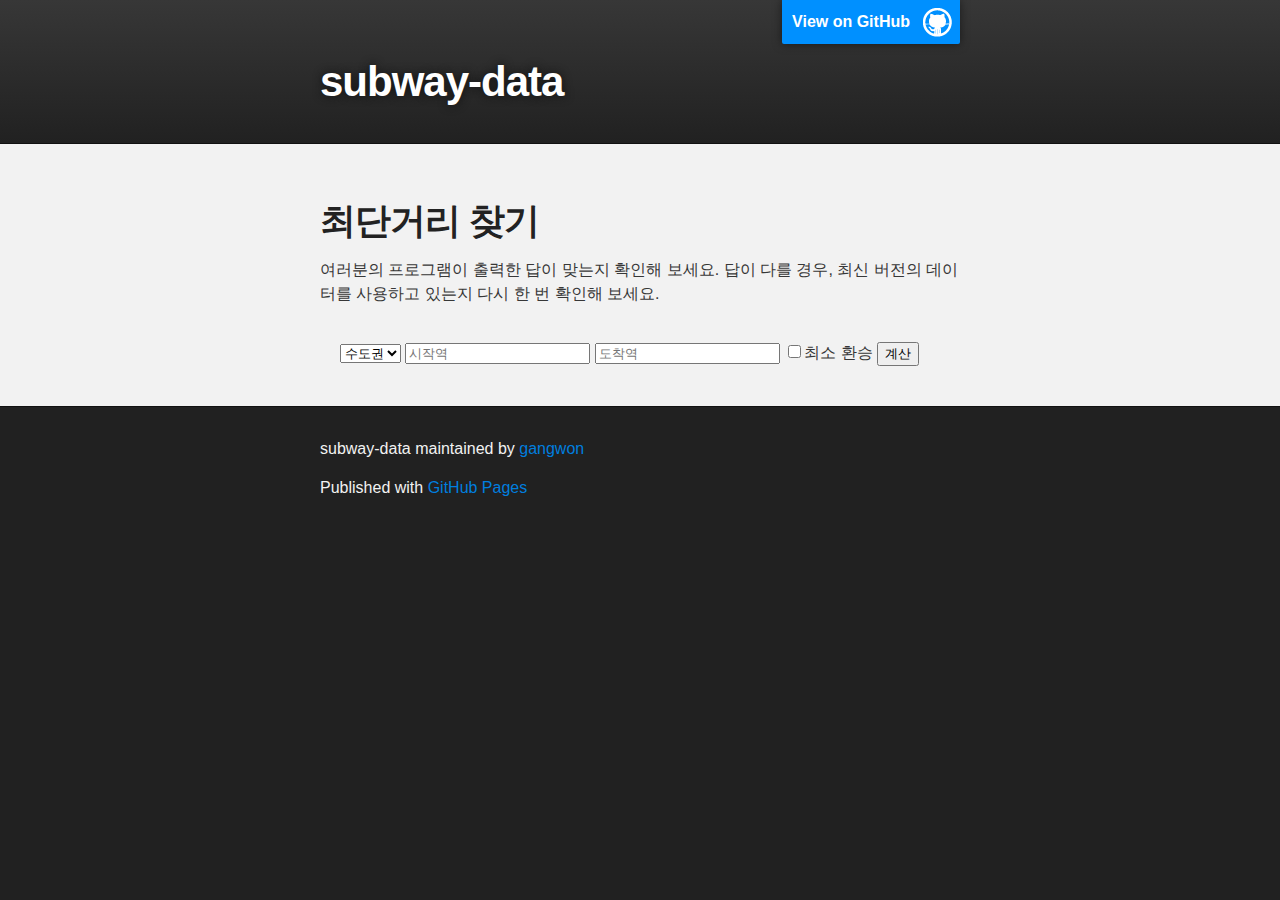
==== solver.html @ 56b98ee1 "Solver 페이지 디자인" ====
<!DOCTYPE html>
<html>

  <head>
    <meta charset='utf-8' />
    <meta http-equiv="X-UA-Compatible" content="chrome=1" />
    <meta name="description" content="subway-data : " />

    <link rel="stylesheet" type="text/css" media="screen" href="stylesheets/stylesheet.css">

    <title>subway-data</title>
  </head>

  <body>

    <!-- HEADER -->
    <div id="header_wrap" class="outer">
        <header class="inner">
          <a id="forkme_banner" href="https://github.com/gangwon/subway-data">View on GitHub</a>

          <h1 id="project_title">subway-data</h1>
        </header>
    </div>

    <!-- MAIN CONTENT -->
    <div id="main_content_wrap" class="outer">
      <section id="main_content" class="inner">
        <h1>최단거리 찾기</h1>
        <p>여러분의 프로그램이 출력한 답이 맞는지 확인해 보세요. 답이 다를 경우, 최신 버전의 데이터를 사용하고 있는지 다시 한 번 확인해 보세요.</p>
        <form>
          <select name="region">
            <option value="seoul" selected>수도권</option>
            <option value="busan">부산권</option>
          </select>
          <input name="from" placeholder="시작역">
          <input name="to" placeholder="도착역">
          <input type="checkbox" name="transfer" value="1">최소 환승
          <input type="submit" value="계산">
        </form>
      </section>
    </div>

    <!-- FOOTER  -->
    <div id="footer_wrap" class="outer">
      <footer class="inner">
        <p class="copyright">subway-data maintained by <a href="https://github.com/gangwon">gangwon</a></p>
        <p>Published with <a href="http://pages.github.com">GitHub Pages</a></p>
      </footer>
    </div>

    

  </body>
</html>
---- stylesheets/stylesheet.css ----
/*******************************************************************************
Slate Theme for Github Pages
by Jason Costello, @jsncostello
*******************************************************************************/

@import url(pygment_trac.css);

/*******************************************************************************
MeyerWeb Reset
*******************************************************************************/

html, body, div, span, applet, object, iframe,
h1, h2, h3, h4, h5, h6, p, blockquote, pre,
a, abbr, acronym, address, big, cite, code,
del, dfn, em, img, ins, kbd, q, s, samp,
small, strike, strong, sub, sup, tt, var,
b, u, i, center,
dl, dt, dd, ol, ul, li,
fieldset, form, label, legend,
table, caption, tbody, tfoot, thead, tr, th, td,
article, aside, canvas, details, embed,
figure, figcaption, footer, header, hgroup,
menu, nav, output, ruby, section, summary,
time, mark, audio, video {
  margin: 0;
  padding: 0;
  border: 0;
  font: inherit;
  vertical-align: baseline;
}

/* HTML5 display-role reset for older browsers */
article, aside, details, figcaption, figure,
footer, header, hgroup, menu, nav, section {
  display: block;
}

ol, ul {
  list-style: none;
}

blockquote, q {
}

table {
  border-collapse: collapse;
  border-spacing: 0;
}

a:focus {
  outline: none;
}

/*******************************************************************************
Theme Styles
*******************************************************************************/

body {
  box-sizing: border-box;
  color:#373737;
  background: #212121;
  font-size: 16px;
  font-family: 'Myriad Pro', Calibri, Helvetica, Arial, sans-serif;
  line-height: 1.5;
  -webkit-font-smoothing: antialiased;
}

h1, h2, h3, h4, h5, h6 {
  margin: 10px 0;
  font-weight: 700;
  color:#222222;
  font-family: 'Lucida Grande', 'Calibri', Helvetica, Arial, sans-serif;
  letter-spacing: -1px;
}

h1 {
  font-size: 36px;
  font-weight: 700;
}

h2 {
  padding-bottom: 10px;
  font-size: 32px;
  background: url('../images/bg_hr.png') repeat-x bottom;
}

h3 {
  font-size: 24px;
}

h4 {
  font-size: 21px;
}

h5 {
  font-size: 18px;
}

h6 {
  font-size: 16px;
}

p {
  margin: 10px 0 15px 0;
}

footer p {
  color: #f2f2f2;
}

a {
  text-decoration: none;
  color: #007edf;
  text-shadow: none;

  transition: color 0.5s ease;
  transition: text-shadow 0.5s ease;
  -webkit-transition: color 0.5s ease;
  -webkit-transition: text-shadow 0.5s ease;
  -moz-transition: color 0.5s ease;
  -moz-transition: text-shadow 0.5s ease;
  -o-transition: color 0.5s ease;
  -o-transition: text-shadow 0.5s ease;
  -ms-transition: color 0.5s ease;
  -ms-transition: text-shadow 0.5s ease;
}

#main_content a:hover {
  color: #0069ba;
  text-shadow: #0090ff 0px 0px 2px;
}

footer a:hover {
  color: #43adff;
  text-shadow: #0090ff 0px 0px 2px;
}

em {
  font-style: italic;
}

strong {
  font-weight: bold;
}

img {
  position: relative;
  margin: 0 auto;
  max-width: 739px;
  padding: 5px;
  margin: 10px 0 10px 0;
  border: 1px solid #ebebeb;

  box-shadow: 0 0 5px #ebebeb;
  -webkit-box-shadow: 0 0 5px #ebebeb;
  -moz-box-shadow: 0 0 5px #ebebeb;
  -o-box-shadow: 0 0 5px #ebebeb;
  -ms-box-shadow: 0 0 5px #ebebeb;
}

pre, code {
  width: 100%;
  color: #222;
  background-color: #fff;

  font-family: Monaco, "Bitstream Vera Sans Mono", "Lucida Console", Terminal, monospace;
  font-size: 14px;

  border-radius: 2px;
  -moz-border-radius: 2px;
  -webkit-border-radius: 2px;



}

pre {
  width: 100%;
  padding: 10px;
  box-shadow: 0 0 10px rgba(0,0,0,.1);
  overflow: auto;
}

code {
  padding: 3px;
  margin: 0 3px;
  box-shadow: 0 0 10px rgba(0,0,0,.1);
}

pre code {
  display: block;
  box-shadow: none;
}

blockquote {
  color: #666;
  margin-bottom: 20px;
  padding: 0 0 0 20px;
  border-left: 3px solid #bbb;
}

ul, ol, dl {
  margin-bottom: 15px
}

ul li {
  list-style: inside;
  padding-left: 20px;
}

ol li {
  list-style: decimal inside;
  padding-left: 20px;
}

dl dt {
  font-weight: bold;
}

dl dd {
  padding-left: 20px;
  font-style: italic;
}

dl p {
  padding-left: 20px;
  font-style: italic;
}

hr {
  height: 1px;
  margin-bottom: 5px;
  border: none;
  background: url('../images/bg_hr.png') repeat-x center;
}

table {
  border: 1px solid #373737;
  margin-bottom: 20px;
  text-align: left;
 }

th {
  font-family: 'Lucida Grande', 'Helvetica Neue', Helvetica, Arial, sans-serif;
  padding: 10px;
  background: #373737;
  color: #fff;
 }

td {
  padding: 10px;
  border: 1px solid #373737;
 }

form {
  background: #f2f2f2;
  padding: 20px;
}

img {
  width: 100%;
  max-width: 100%;
}

/*******************************************************************************
Full-Width Styles
*******************************************************************************/

.outer {
  width: 100%;
}

.inner {
  position: relative;
  max-width: 640px;
  padding: 20px 10px;
  margin: 0 auto;
}

#forkme_banner {
  display: block;
  position: absolute;
  top:0;
  right: 10px;
  z-index: 10;
  padding: 10px 50px 10px 10px;
  color: #fff;
  background: url('../images/blacktocat.png') #0090ff no-repeat 95% 50%;
  font-weight: 700;
  box-shadow: 0 0 10px rgba(0,0,0,.5);
  border-bottom-left-radius: 2px;
  border-bottom-right-radius: 2px;
}

#header_wrap {
  background: #212121;
  background: -moz-linear-gradient(top, #373737, #212121);
  background: -webkit-linear-gradient(top, #373737, #212121);
  background: -ms-linear-gradient(top, #373737, #212121);
  background: -o-linear-gradient(top, #373737, #212121);
  background: linear-gradient(top, #373737, #212121);
}

#header_wrap .inner {
  padding: 50px 10px 30px 10px;
}

#project_title {
  margin: 0;
  color: #fff;
  font-size: 42px;
  font-weight: 700;
  text-shadow: #111 0px 0px 10px;
}

#project_tagline {
  color: #fff;
  font-size: 24px;
  font-weight: 300;
  background: none;
  text-shadow: #111 0px 0px 10px;
}

#downloads {
  position: absolute;
  width: 210px;
  z-index: 10;
  bottom: -40px;
  right: 0;
  height: 70px;
  background: url('../images/icon_download.png') no-repeat 0% 90%;
}

.zip_download_link {
  display: block;
  float: right;
  width: 90px;
  height:70px;
  text-indent: -5000px;
  overflow: hidden;
  background: url(../images/sprite_download.png) no-repeat bottom left;
}

.tar_download_link {
  display: block;
  float: right;
  width: 90px;
  height:70px;
  text-indent: -5000px;
  overflow: hidden;
  background: url(../images/sprite_download.png) no-repeat bottom right;
  margin-left: 10px;
}

.zip_download_link:hover {
  background: url(../images/sprite_download.png) no-repeat top left;
}

.tar_download_link:hover {
  background: url(../images/sprite_download.png) no-repeat top right;
}

#main_content_wrap {
  background: #f2f2f2;
  border-top: 1px solid #111;
  border-bottom: 1px solid #111;
}

#main_content {
  padding-top: 40px;
}

#footer_wrap {
  background: #212121;
}



/*******************************************************************************
Small Device Styles
*******************************************************************************/

@media screen and (max-width: 480px) {
  body {
    font-size:14px;
  }

  #downloads {
    display: none;
  }

  .inner {
    min-width: 320px;
    max-width: 480px;
  }

  #project_title {
  font-size: 32px;
  }

  h1 {
    font-size: 28px;
  }

  h2 {
    font-size: 24px;
  }

  h3 {
    font-size: 21px;
  }

  h4 {
    font-size: 18px;
  }

  h5 {
    font-size: 14px;
  }

  h6 {
    font-size: 12px;
  }

  code, pre {
    min-width: 320px;
    max-width: 480px;
    font-size: 11px;
  }

}
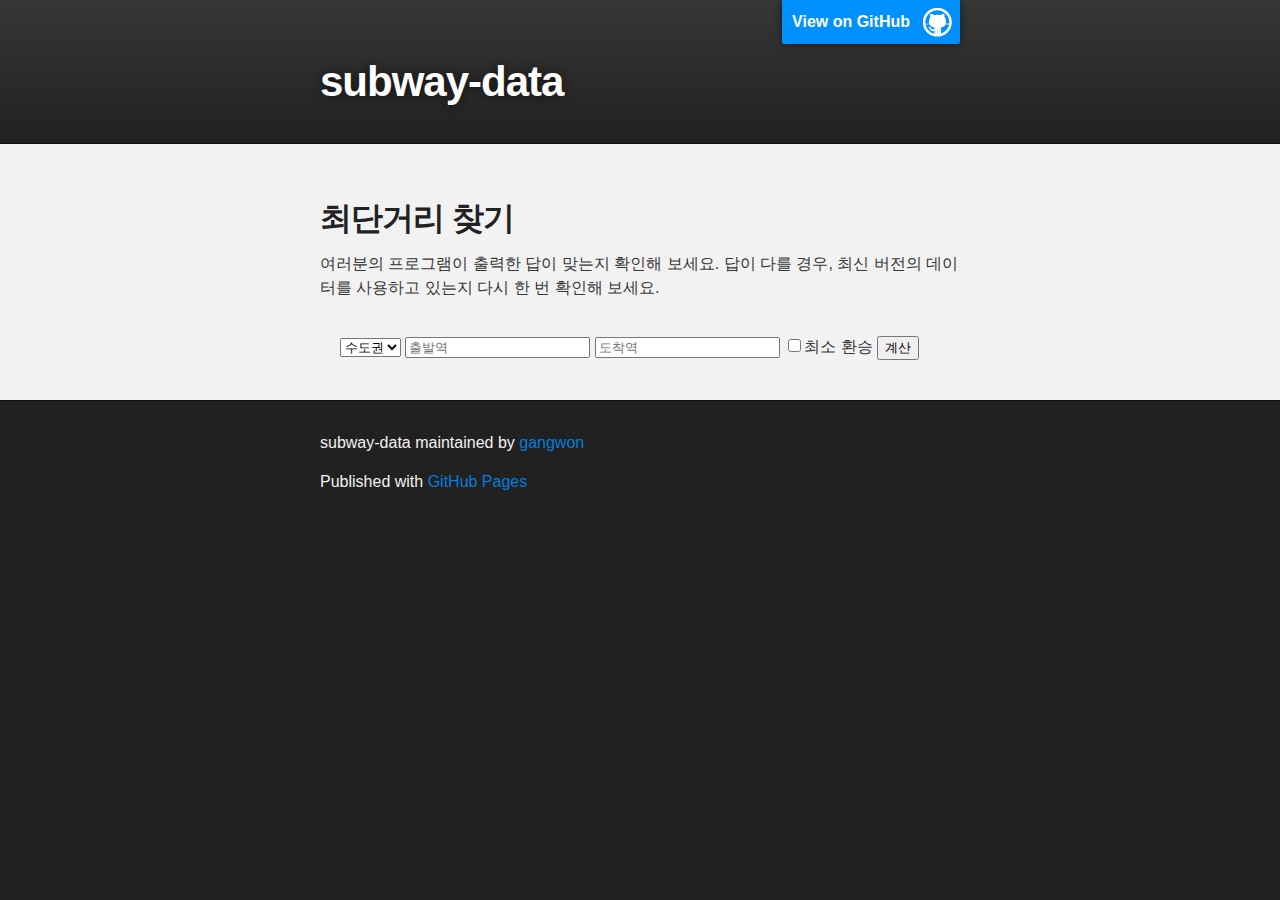
==== commit fc14d74f: "오타 수정" ====
--- a/solver.html
+++ b/solver.html
@@ -32,7 +32,7 @@
             <option value="seoul" selected>수도권</option>
             <option value="busan">부산권</option>
           </select>
-          <input name="from" placeholder="시작역">
+          <input name="from" placeholder="출발역">
           <input name="to" placeholder="도착역">
           <input type="checkbox" name="transfer" value="1">최소 환승
           <input type="submit" value="계산">
--- a/stylesheets/stylesheet.css
+++ b/stylesheets/stylesheet.css
@@ -60,7 +60,7 @@
   color:#373737;
   background: #212121;
   font-size: 16px;
-  font-family: 'Myriad Pro', Calibri, Helvetica, Arial, sans-serif;
+  font-family: 'Myriad Pro', Calibri, Helvetica, Arial, '맑은 고딕', sans-serif;
   line-height: 1.5;
   -webkit-font-smoothing: antialiased;
 }
@@ -69,31 +69,31 @@
   margin: 10px 0;
   font-weight: 700;
   color:#222222;
-  font-family: 'Lucida Grande', 'Calibri', Helvetica, Arial, sans-serif;
+  font-family: 'Lucida Grande', 'Calibri', Helvetica, Arial, '맑은 고딕', sans-serif;
   letter-spacing: -1px;
 }
 
 h1 {
-  font-size: 36px;
+  font-size: 32px;
   font-weight: 700;
 }
 
 h2 {
   padding-bottom: 10px;
-  font-size: 32px;
+  font-size: 24px;
   background: url('../images/bg_hr.png') repeat-x bottom;
 }
 
 h3 {
-  font-size: 24px;
+  font-size: 21px;
 }
 
 h4 {
-  font-size: 21px;
+  font-size: 18px;
 }
 
 h5 {
-  font-size: 18px;
+  font-size: 16px;
 }
 
 h6 {
@@ -241,7 +241,7 @@
  }
 
 th {
-  font-family: 'Lucida Grande', 'Helvetica Neue', Helvetica, Arial, sans-serif;
+  font-family: 'Lucida Grande', 'Helvetica Neue', Helvetica, Arial, '맑은 고딕', sans-serif;
   padding: 10px;
   background: #373737;
   color: #fff;
